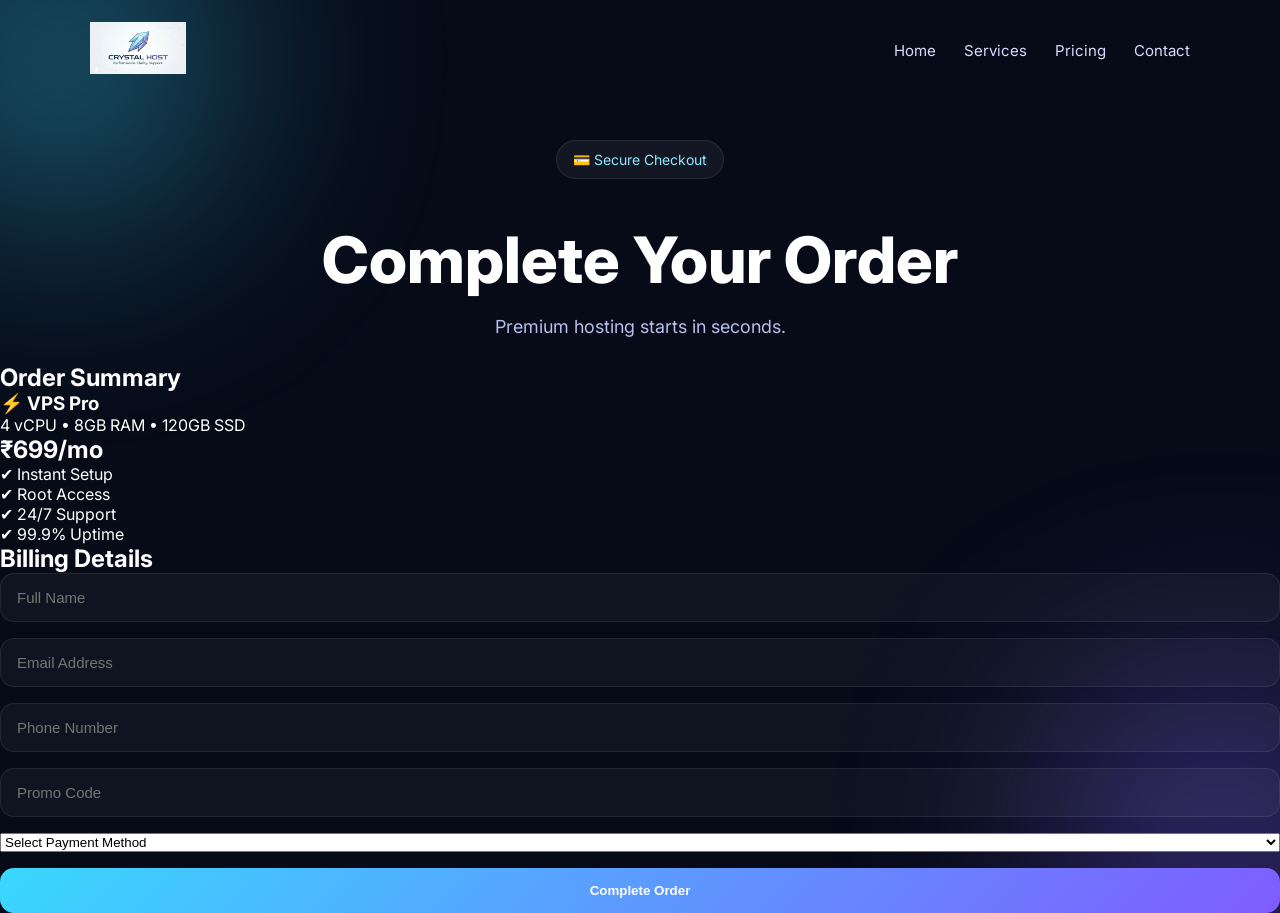
==== checkout.html @ d7c73796 "Create checkout.html" ====
<!DOCTYPE html>
<html lang="en">
<head>
<meta charset="UTF-8">
<meta name="viewport" content="width=device-width, initial-scale=1.0">
<title>Crystal Host | Checkout</title>

<link rel="icon" href="favicon.png">
<link rel="stylesheet" href="style.css">
<link rel="stylesheet" href="pricing.css">

<link href="https://fonts.googleapis.com/css2?family=Inter:wght@400;600;700;800&display=swap" rel="stylesheet">
</head>

<body>

<div class="blur one"></div>
<div class="blur two"></div>

<header class="navbar">

<div class="brand">
<a href="index.html"><img src="logo.png" alt="Crystal Host"></a>
</div>

<button class="menu-toggle" onclick="toggleMenu()">☰</button>

<nav id="mobileMenu">
<a href="index.html">Home</a>
<a href="services.html">Services</a>
<a href="pricing.html">Pricing</a>
<a href="contact.html">Contact</a>
</nav>

</header>



<section class="page-hero">

<span class="badge">💳 Secure Checkout</span>

<h1>Complete Your Order</h1>

<p>Premium hosting starts in seconds.</p>

</section>



<section class="checkout-wrap">

<div class="order-box">

<h2>Order Summary</h2>

<div class="summary-card">
<h3>⚡ VPS Pro</h3>
<p>4 vCPU • 8GB RAM • 120GB SSD</p>
<h1>₹699/mo</h1>
</div>

<div class="summary-list">
<p>✔ Instant Setup</p>
<p>✔ Root Access</p>
<p>✔ 24/7 Support</p>
<p>✔ 99.9% Uptime</p>
</div>

</div>



<div class="billing-box">

<h2>Billing Details</h2>

<form onsubmit="showSuccess(event)">

<input type="text" placeholder="Full Name" required>
<input type="email" placeholder="Email Address" required>
<input type="text" placeholder="Phone Number">

<input type="text" placeholder="Promo Code">

<select required>
<option value="">Select Payment Method</option>
<option>UPI</option>
<option>Debit / Credit Card</option>
<option>Net Banking</option>
</select>

<button type="submit" class="btn-main full-btn">Complete Order</button>

</form>

</div>

</section>



<div class="popup-overlay" id="successPopup">

<div class="popup-box">
<h2>✅ Order Received</h2>
<div id="planSpecs">
Your order request has been submitted successfully.<br><br>
Our team will contact you shortly.
</div>

<a href="index.html" class="btn-main full-btn">Back Home</a>
</div>

</div>



<script>
function toggleMenu(){
document.getElementById("mobileMenu").classList.toggle("show");
}

function showSuccess(e){
e.preventDefault();
document.getElementById("successPopup").classList.add("show");
}
</script>

</body>
</html>
---- style.css ----
*{
margin:0;
padding:0;
box-sizing:border-box;
}

body{
font-family:'Inter',sans-serif;
background:#070b18;
color:white;
overflow-x:hidden;
}

.blur{
position:fixed;
width:320px;
height:320px;
border-radius:50%;
filter:blur(120px);
opacity:.45;
z-index:-1;
}

.one{
background:#39d8ff;
top:-100px;
left:-100px;
}

.two{
background:#7f5cff;
right:-100px;
bottom:-100px;
}

/* NAVBAR */

.navbar{
padding:22px 7%;
display:flex;
justify-content:space-between;
align-items:center;
gap:20px;
}

.brand img{
height:52px;
width:auto;
}

nav{
display:flex;
gap:28px;
flex-wrap:wrap;
}

nav a{
text-decoration:none;
color:#d8dcff;
font-size:15px;
transition:.3s;
}

nav a:hover{
color:#39d8ff;
}

.btn-nav{
text-decoration:none;
padding:12px 18px;
border-radius:14px;
font-weight:600;
background:linear-gradient(135deg,#39d8ff,#7f5cff);
color:white;
}

/* HERO */

.hero{
min-height:88vh;
padding:40px 7% 70px;
display:grid;
grid-template-columns:1.1fr 1fr;
gap:55px;
align-items:center;
}

.badge{
display:inline-block;
padding:10px 16px;
border-radius:40px;
background:rgba(255,255,255,.05);
border:1px solid rgba(255,255,255,.08);
color:#8fe9ff;
font-size:14px;
margin-bottom:24px;
}

.hero-left h1{
font-size:clamp(42px,7vw,74px);
line-height:1.05;
font-weight:800;
margin-bottom:18px;
}

.hero-left p{
font-size:18px;
line-height:1.7;
color:#b7c0ea;
max-width:620px;
margin-bottom:30px;
}

.hero-buttons{
display:flex;
gap:15px;
flex-wrap:wrap;
margin-bottom:35px;
}

.btn-main,
.btn-light{
text-decoration:none;
padding:15px 24px;
border-radius:14px;
font-weight:600;
}

.btn-main{
background:linear-gradient(135deg,#39d8ff,#7f5cff);
color:white;
}

.btn-light{
background:rgba(255,255,255,.04);
border:1px solid rgba(255,255,255,.08);
color:white;
}

.stats{
display:flex;
gap:40px;
flex-wrap:wrap;
}

.stats h3{
font-size:28px;
}

.stats span{
font-size:14px;
color:#9ba7d7;
}

/* RIGHT SIDE */

.banner{
width:100%;
border-radius:24px;
margin-bottom:18px;
box-shadow:0 0 30px rgba(57,216,255,.12);
}

.service-boxes{
display:grid;
grid-template-columns:1fr 1fr;
gap:16px;
}

.card{
padding:22px;
border-radius:20px;
background:rgba(255,255,255,.06);
border:1px solid rgba(255,255,255,.08);
backdrop-filter:blur(16px);
transition:.3s;
box-shadow:0 0 18px rgba(57,216,255,.08);
}

.card:hover{
transform:translateY(-7px);
box-shadow:0 0 28px rgba(57,216,255,.18);
}

.card h3{
font-size:17px;
margin-bottom:8px;
}

.card p{
color:#8fe9ff;
font-size:14px;
}

/* TABLET */

@media(max-width:1000px){

.hero{
grid-template-columns:1fr;
}

.navbar{
flex-direction:column;
align-items:flex-start;
gap:18px;
}

nav{
display:flex;
flex-wrap:wrap;
gap:14px;
}

.btn-nav{
display:inline-block;
}

.hero-left{
text-align:center;
width:100%;
}

.hero-left p{
margin:auto auto 28px;
}

.hero-buttons{
justify-content:center;
}

.stats{
justify-content:center;
}

}

/* MOBILE */

@media(max-width:700px){

.navbar{
padding:18px 5%;
}

.brand img{
height:42px;
}

.hero{
padding:20px 5% 55px;
gap:30px;
}

.hero-left p{
font-size:16px;
}

.hero-buttons{
flex-direction:column;
}

.btn-main,
.btn-light{
text-align:center;
width:100%;
}

.service-boxes{
grid-template-columns:1fr;
}

.stats{
flex-direction:column;
gap:18px;
text-align:center;
}

}


/* ADD THIS TO BOTTOM OF style.css */

/* PAGE HERO */

.page-hero{
padding:40px 7% 20px;
text-align:center;
}

.page-hero h1{
font-size:clamp(38px,6vw,64px);
margin:18px 0 14px;
font-weight:800;
}

.page-hero p{
max-width:760px;
margin:auto;
color:#b7c0ea;
line-height:1.7;
font-size:18px;
}

/* SERVICES PAGE GRID */

.services-grid-page{
padding:40px 7%;
display:grid;
grid-template-columns:repeat(3,1fr);
gap:22px;
}

.service-card{
padding:28px;
border-radius:24px;
background:rgba(255,255,255,.06);
border:1px solid rgba(255,255,255,.08);
backdrop-filter:blur(18px);
transition:.3s;
box-shadow:0 0 18px rgba(57,216,255,.08);
}

.service-card:hover{
transform:translateY(-8px);
box-shadow:0 0 28px rgba(57,216,255,.18);
}

.service-card h3{
font-size:21px;
margin-bottom:12px;
}

.service-card p{
color:#b7c0ea;
line-height:1.7;
margin-bottom:16px;
font-size:15px;
}

.service-card span{
color:#8fe9ff;
font-weight:700;
}

.premium-service{
background:linear-gradient(
135deg,
rgba(57,216,255,.10),
rgba(127,92,255,.12)
);
}

/* WHY US */

.why-us{
padding:20px 7% 60px;
}

.why-us h2{
text-align:center;
font-size:42px;
margin-bottom:30px;
}

.why-grid{
display:grid;
grid-template-columns:repeat(4,1fr);
gap:18px;
}

.why-box{
padding:24px;
border-radius:22px;
background:rgba(255,255,255,.05);
border:1px solid rgba(255,255,255,.08);
}

.why-box h3{
font-size:18px;
margin-bottom:10px;
}

.why-box p{
color:#b7c0ea;
font-size:14px;
line-height:1.6;
}

/* CTA */

.cta-section{
padding:10px 7% 80px;
text-align:center;
}

.cta-section h2{
font-size:42px;
margin-bottom:12px;
}

.cta-section p{
color:#b7c0ea;
margin-bottom:26px;
font-size:17px;
}

/* TABLET */

@media(max-width:1000px){

.services-grid-page{
grid-template-columns:1fr 1fr;
}

.why-grid{
grid-template-columns:1fr 1fr;
}

}

/* MOBILE */

@media(max-width:700px){

.page-hero{
padding:20px 5%;
}

.page-hero p{
font-size:16px;
}

.services-grid-page{
padding:30px 5%;
grid-template-columns:1fr;
gap:16px;
}

.why-us{
padding:10px 5% 50px;
}

.why-us h2,
.cta-section h2{
font-size:32px;
}

.why-grid{
grid-template-columns:1fr;
}

.cta-section{
padding:10px 5% 60px;
}

}

/* Premium Mobile Navbar */

.menu-toggle{
display:none;
background:rgba(255,255,255,.06);
border:1px solid rgba(255,255,255,.08);
color:white;
font-size:24px;
padding:8px 14px;
border-radius:12px;
cursor:pointer;
}

#mobileMenu{
display:flex;
gap:28px;
}

@media(max-width:1000px){

.navbar{
position:relative;
flex-direction:row;
align-items:center;
}

.menu-toggle{
display:block;
}

.desktop-btn{
display:none;
}

#mobileMenu{
display:none;
position:absolute;
top:78px;
left:0;
right:0;
margin:auto;
width:90%;
padding:18px;
border-radius:18px;
background:rgba(10,15,30,.92);
backdrop-filter:blur(18px);
border:1px solid rgba(255,255,255,.08);
flex-direction:column;
gap:16px;
z-index:999;
}

#mobileMenu.show{
display:flex;
}

#mobileMenu a{
padding:10px 6px;
font-size:16px;
}

}

/* ===== PRICING PAGE FIX ===== */

.pricing-grid{
display:grid;
grid-template-columns:repeat(3,minmax(0,1fr));
gap:24px;
padding:40px 7% 70px;
align-items:stretch;
}

.price-card{
padding:28px;
border-radius:24px;
background:rgba(255,255,255,.06);
border:1px solid rgba(255,255,255,.08);
box-shadow:0 0 18px rgba(57,216,255,.08);
transition:.3s ease;
display:flex;
flex-direction:column;
justify-content:space-between;
min-height:320px;
overflow:hidden;
}

.price-card:hover{
transform:translateY(-8px);
box-shadow:0 0 28px rgba(57,216,255,.18);
}

.price-card h3{
font-size:22px;
margin-bottom:12px;
line-height:1.3;
}

.price-card p{
font-size:15px;
line-height:1.6;
color:#b7c0ea;
margin-bottom:18px;
}

.price-card h2{
font-size:42px;
margin-bottom:20px;
line-height:1.1;
}

.price-card h2 span{
font-size:16px;
color:#9ba7d7;
}

.price-card .btn-main{
display:inline-block;
text-align:center;
width:100%;
margin-top:auto;
}

.featured{
border-color:rgba(57,216,255,.35);
box-shadow:0 0 30px rgba(57,216,255,.18);
}

/* tablet */
@media(max-width:1000px){
.pricing-grid{
grid-template-columns:1fr 1fr;
padding:30px 5% 60px;
}
}

/* mobile */
@media(max-width:700px){
.pricing-grid{
grid-template-columns:1fr;
gap:16px;
}

.price-card{
min-height:auto;
padding:24px;
}

.price-card h2{
font-size:34px;
}
}
---- pricing.css ----
body{
font-family:Inter,sans-serif;
background:#070b18;
color:white;
margin:0;
padding:0;
}

.pricing-grid{
display:grid;
grid-template-columns:repeat(3,1fr);
gap:24px;
padding:40px 7%;
}

.price-card{
padding:28px;
border-radius:22px;
background:rgba(255,255,255,.06);
border:1px solid rgba(255,255,255,.08);
box-sizing:border-box;
}

.price-card h3{
margin:0 0 10px;
font-size:22px;
}

.price-card p{
color:#b7c0ea;
line-height:1.6;
}

.price-card h2{
font-size:40px;
margin:18px 0;
}

.price-card a{
display:block;
text-align:center;
padding:14px;
border-radius:14px;
text-decoration:none;
color:white;
background:linear-gradient(135deg,#39d8ff,#7f5cff);
}

@media(max-width:1000px){
.pricing-grid{
grid-template-columns:1fr 1fr;
}
}

@media(max-width:700px){
.pricing-grid{
grid-template-columns:1fr;
padding:25px 5%;
}
}

/* ADD TO BOTTOM OF pricing.css */

/* CONTACT PAGE */

.contact-wrap{
padding:40px 7% 70px;
display:grid;
grid-template-columns:1fr 1.1fr;
gap:28px;
align-items:start;
}

.contact-info{
display:grid;
gap:18px;
}

.info-card{
padding:24px;
border-radius:22px;
background:rgba(255,255,255,.06);
border:1px solid rgba(255,255,255,.08);
}

.info-card h3{
font-size:20px;
margin-bottom:10px;
}

.info-card p{
color:#b7c0ea;
line-height:1.6;
}

.contact-form-box{
padding:30px;
border-radius:24px;
background:rgba(255,255,255,.06);
border:1px solid rgba(255,255,255,.08);
}

.contact-form-box h2{
font-size:34px;
margin-bottom:20px;
}

form{
display:grid;
gap:16px;
}

input,
textarea{
width:100%;
padding:15px 16px;
border-radius:14px;
border:1px solid rgba(255,255,255,.08);
background:rgba(255,255,255,.04);
color:white;
font-size:15px;
outline:none;
}

textarea{
resize:vertical;
min-height:150px;
}

.full-btn{
width:100%;
border:none;
cursor:pointer;
}

/* tablet */
@media(max-width:1000px){

.contact-wrap{
grid-template-columns:1fr;
padding:30px 5% 60px;
}

}

/* mobile */
@media(max-width:700px){

.contact-form-box{
padding:24px;
}

.contact-form-box h2{
font-size:28px;
}

.info-card{
padding:20px;
}

}

/* POPUP */

.popup-overlay{
position:fixed;
inset:0;
background:rgba(0,0,0,.65);
backdrop-filter:blur(8px);
display:none;
justify-content:center;
align-items:center;
padding:20px;
z-index:9999;
}

.popup-overlay.show{
display:flex;
}

.popup-box{
width:100%;
max-width:520px;
padding:30px;
border-radius:26px;
background:#10172d;
border:1px solid rgba(255,255,255,.08);
box-shadow:0 0 40px rgba(57,216,255,.15);
animation:pop .25s ease;
position:relative;
}

@keyframes pop{
from{
transform:scale(.9);
opacity:0;
}
to{
transform:scale(1);
opacity:1;
}
}

.close-popup{
position:absolute;
top:14px;
right:14px;
width:40px;
height:40px;
border:none;
border-radius:12px;
background:rgba(255,255,255,.06);
color:white;
font-size:18px;
cursor:pointer;
}

.popup-box h2{
margin-bottom:18px;
font-size:32px;
}

#planSpecs{
color:#b7c0ea;
line-height:1.8;
margin-bottom:24px;
}

@media(max-width:700px){

.popup-box{
padding:24px;
}

.popup-box h2{
font-size:26px;
}

}
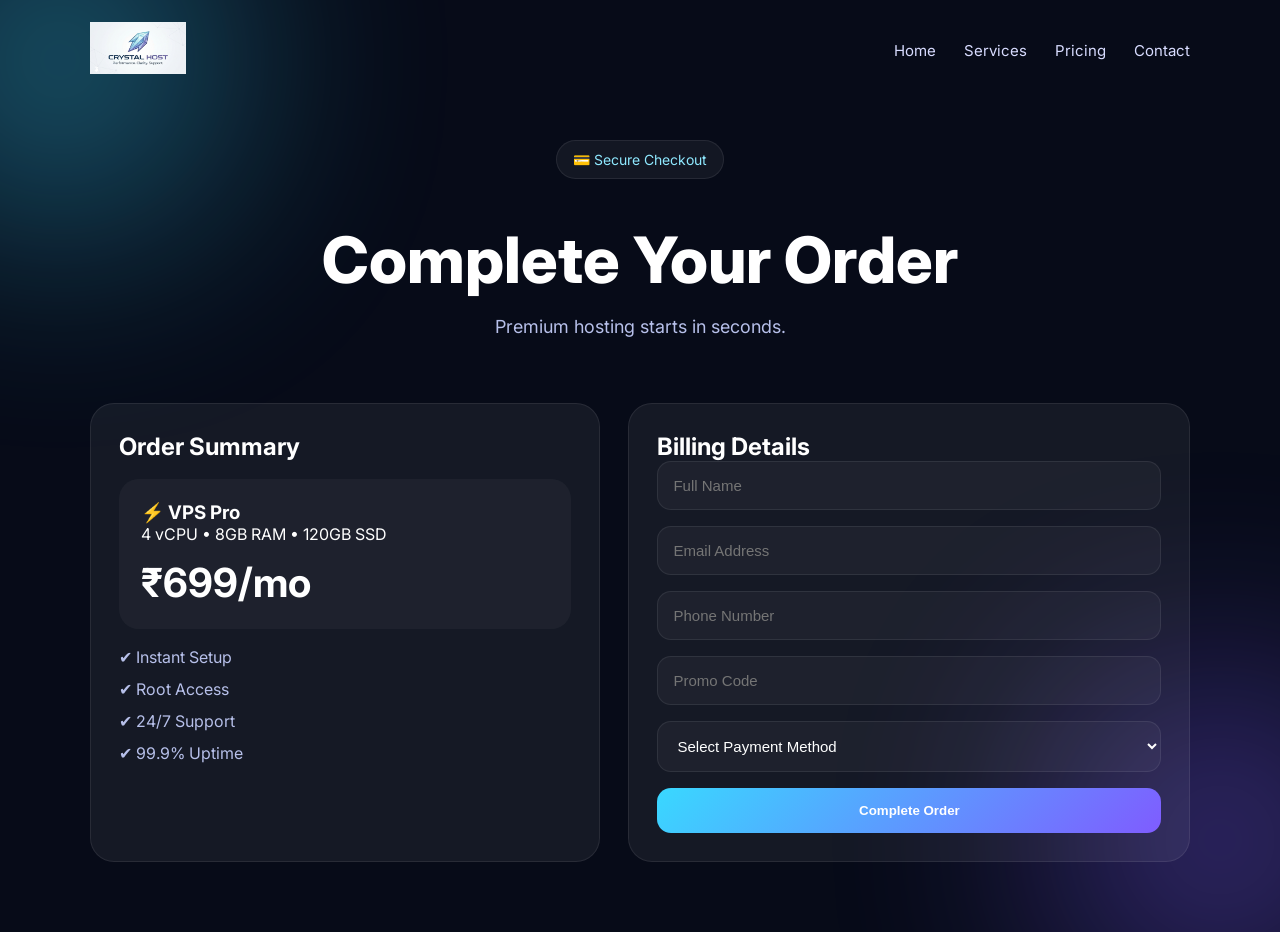
==== commit 35a3784d: "Update checkout.html" ====
--- a/checkout.html
+++ b/checkout.html
@@ -125,6 +125,24 @@
 e.preventDefault();
 document.getElementById("successPopup").classList.add("show");
 }
+
+const plans = {
+shared:["🌐 Shared Starter","₹99/mo","1 Website • Free SSL • SSD"],
+vps:["⚡ VPS Pro","₹699/mo","4 vCPU • 8GB RAM • 120GB SSD"],
+dedicated:["🖥 Dedicated Basic","₹3999/mo","Ryzen CPU • 32GB RAM • 1TB SSD"],
+game:["🎮 Minecraft Host","₹149/mo","Low Ping • Plugin Support"],
+bot:["🤖 Bot Hosting","₹99/mo","24/7 Online • Fast CPU"],
+enterprise:["💎 Enterprise","Custom","Custom Business Hosting"]
+};
+
+const params = new URLSearchParams(window.location.search);
+const plan = params.get("plan") || "vps";
+
+window.onload = function(){
+document.querySelector(".summary-card h3").innerHTML = plans[plan][0];
+document.querySelector(".summary-card p").innerHTML = plans[plan][2];
+document.querySelector(".summary-card h1").innerHTML = plans[plan][1];
+}
 </script>
 
 </body>
--- a/pricing.css
+++ b/pricing.css
@@ -237,3 +237,68 @@
 }
 
 }
+
+/* CHECKOUT */
+
+.checkout-wrap{
+display:grid;
+grid-template-columns:1fr 1.1fr;
+gap:28px;
+padding:40px 7% 70px;
+}
+
+.order-box,
+.billing-box{
+padding:28px;
+border-radius:24px;
+background:rgba(255,255,255,.06);
+border:1px solid rgba(255,255,255,.08);
+}
+
+.summary-card{
+padding:22px;
+border-radius:20px;
+background:rgba(255,255,255,.04);
+margin:18px 0;
+}
+
+.summary-card h1{
+font-size:40px;
+margin-top:14px;
+}
+
+.summary-list p{
+margin:12px 0;
+color:#b7c0ea;
+}
+
+.billing-box form{
+display:flex;
+flex-direction:column;
+gap:16px;
+}
+
+.billing-box input,
+.billing-box select{
+padding:15px;
+border-radius:14px;
+border:1px solid rgba(255,255,255,.08);
+background:rgba(255,255,255,.04);
+color:white;
+font-size:15px;
+outline:none;
+}
+
+@media(max-width:1000px){
+.checkout-wrap{
+grid-template-columns:1fr;
+padding:30px 5% 60px;
+}
+}
+
+@media(max-width:700px){
+.summary-card h1{
+font-size:34px;
+}
+
+}
